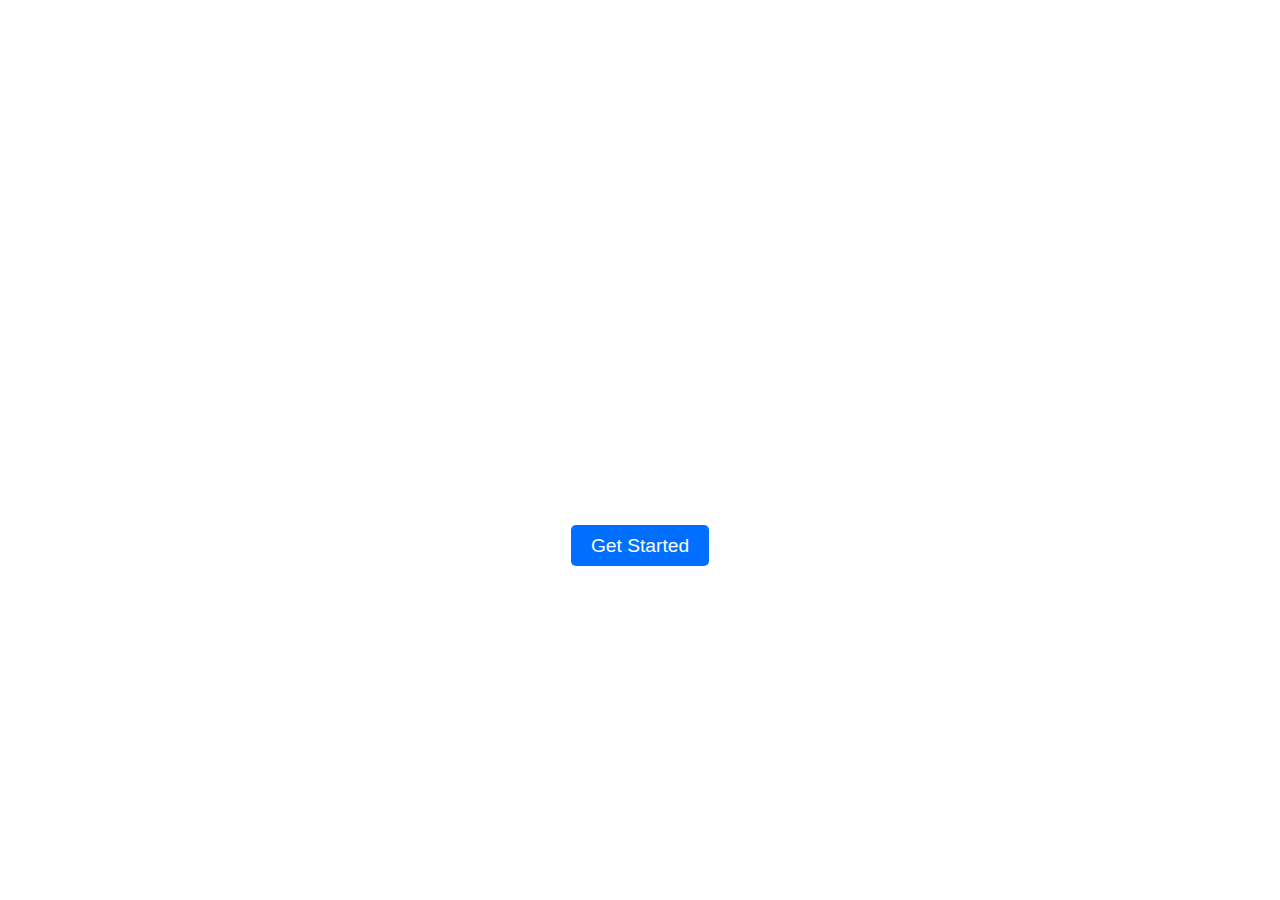
==== public/index.html @ 96e503e5 "Add files via upload" ====
<!DOCTYPE html>
<html>
<head>
    <title>Landing Page</title>
    <!-- Style CSS -->
    <style>
        body {
            margin: 0;
            padding: 0;
            background-image: url('landingpage.jpg'); /* Ganti 'background.jpg' dengan URL gambar latar belakang Anda */
            background-size: cover;
            background-position: center;
            background-attachment: fixed;
            font-family: Arial, sans-serif;
            display: flex;
            flex-direction: column;
            justify-content: center;
            align-items: center;
            height: 100vh;
        }

        .container {
            text-align: center; /* Mengatur agar teks dalam container berada di tengah */
            color: #fff;
            padding: 20px;
            border-radius: 20px;
        }

        h1 {
            font-size: 3em;
            margin-bottom: 20px; /* Memberikan jarak di bawah judul */
        }

        p {
            font-size: 1.5em; /* Mengatur ukuran font */
            text-align: center; /* Membuat teks berada di tengah */
            padding-left: 50px;
            padding-right: 50px;
        }

        .cta-button {
            background-color: #006fff;
            color: #fff;
            padding: 10px 20px;
            border: none;
            border-radius: 5px;
            font-size: 1.2em;
            cursor: pointer;
            text-decoration: none;
            transition: background-color 0.3s ease; /* Menambahkan transisi ketika tombol dihover */
        }   

        .cta-button:hover {
            background-color: #69b4ff; /* Warna yang berbeda saat tombol dihover */
        }
    </style>
</head>
<body>
    <div class="container">
        <h1>Keuangan Ku</h1>
        <p>Bersiaplah untuk masa depan finansial yang lebih baik! Mulailah mengatur keuangan Anda hari ini dengan Keuangan Ku, mitra Anda yang terpercaya.</p>
        <a class="cta-button" href="Login.html">Get Started</a>
    </div>
</body>
</html>
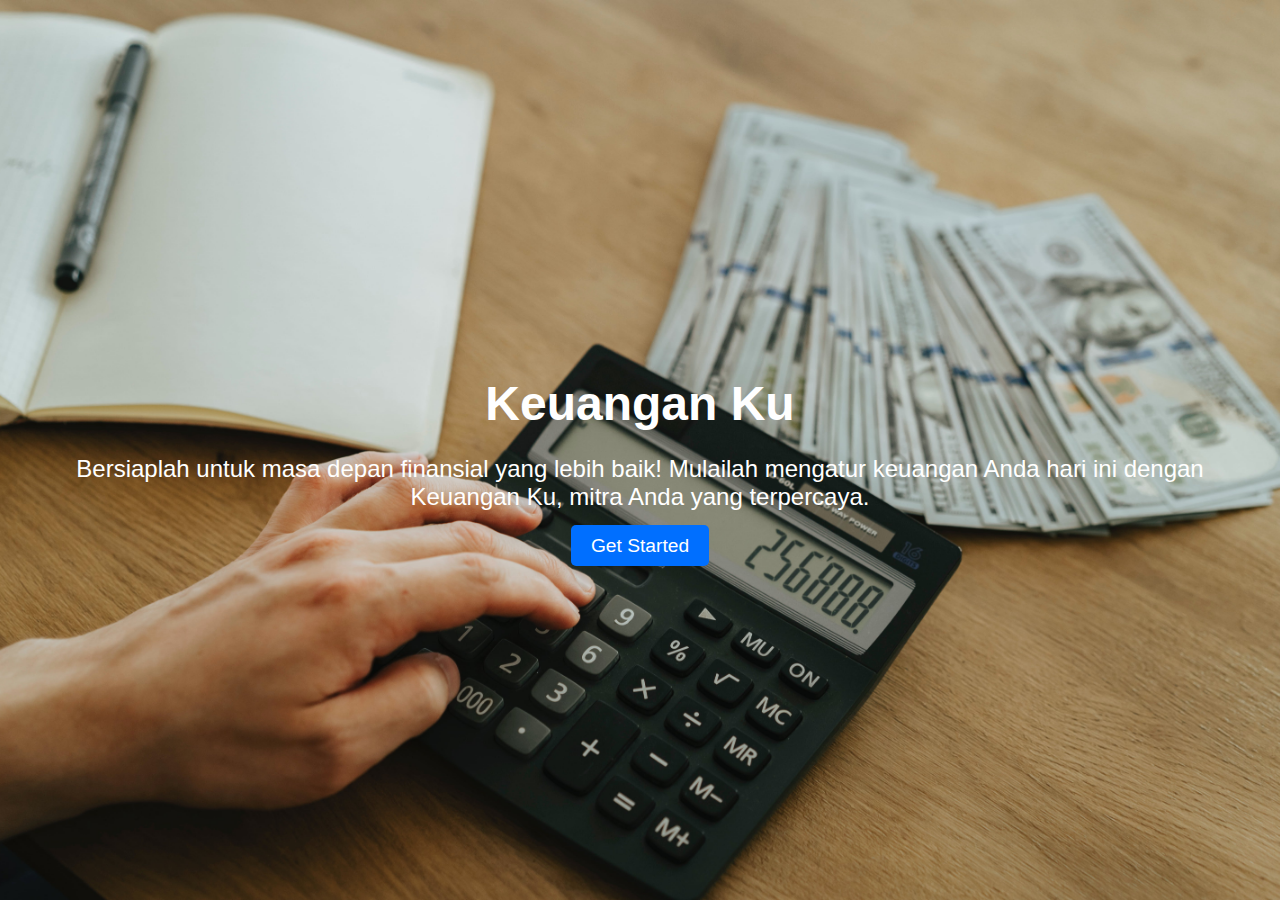
==== commit 4fcede00: "coba" ====
--- a/public/index.html
+++ b/public/index.html
@@ -7,7 +7,7 @@
         body {
             margin: 0;
             padding: 0;
-            background-image: url('landingpage.jpg'); /* Ganti 'background.jpg' dengan URL gambar latar belakang Anda */
+            background-image: url('images/landingpage.jpg'); /* Ganti 'background.jpg' dengan URL gambar latar belakang Anda */
             background-size: cover;
             background-position: center;
             background-attachment: fixed;
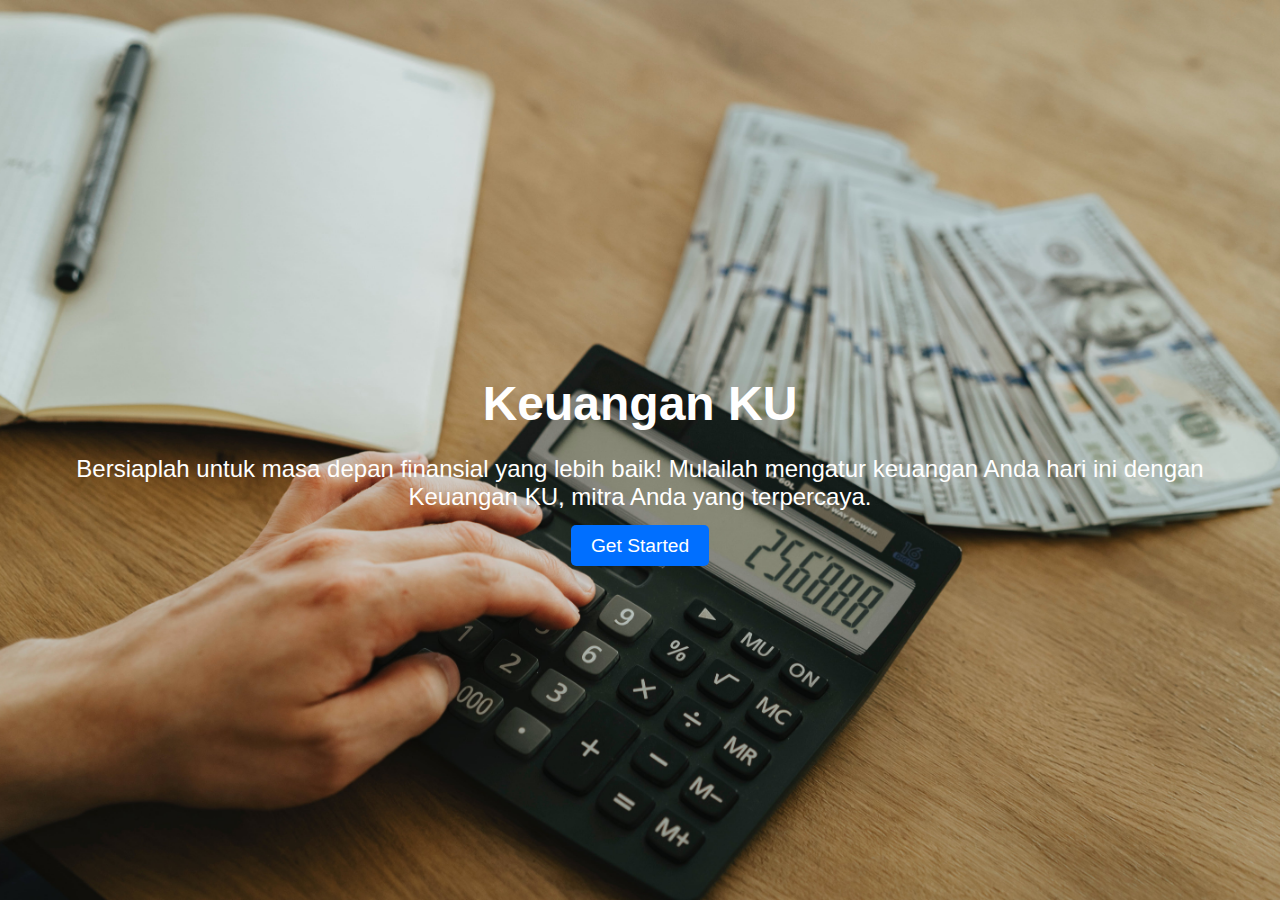
==== commit ee86ea0c: "coba lagi part 2" ====
--- a/public/index.html
+++ b/public/index.html
@@ -57,8 +57,8 @@
 </head>
 <body>
     <div class="container">
-        <h1>Keuangan Ku</h1>
-        <p>Bersiaplah untuk masa depan finansial yang lebih baik! Mulailah mengatur keuangan Anda hari ini dengan Keuangan Ku, mitra Anda yang terpercaya.</p>
+        <h1>Keuangan KU</h1>
+        <p>Bersiaplah untuk masa depan finansial yang lebih baik! Mulailah mengatur keuangan Anda hari ini dengan Keuangan KU, mitra Anda yang terpercaya.</p>
         <a class="cta-button" href="Login.html">Get Started</a>
     </div>
 </body>
